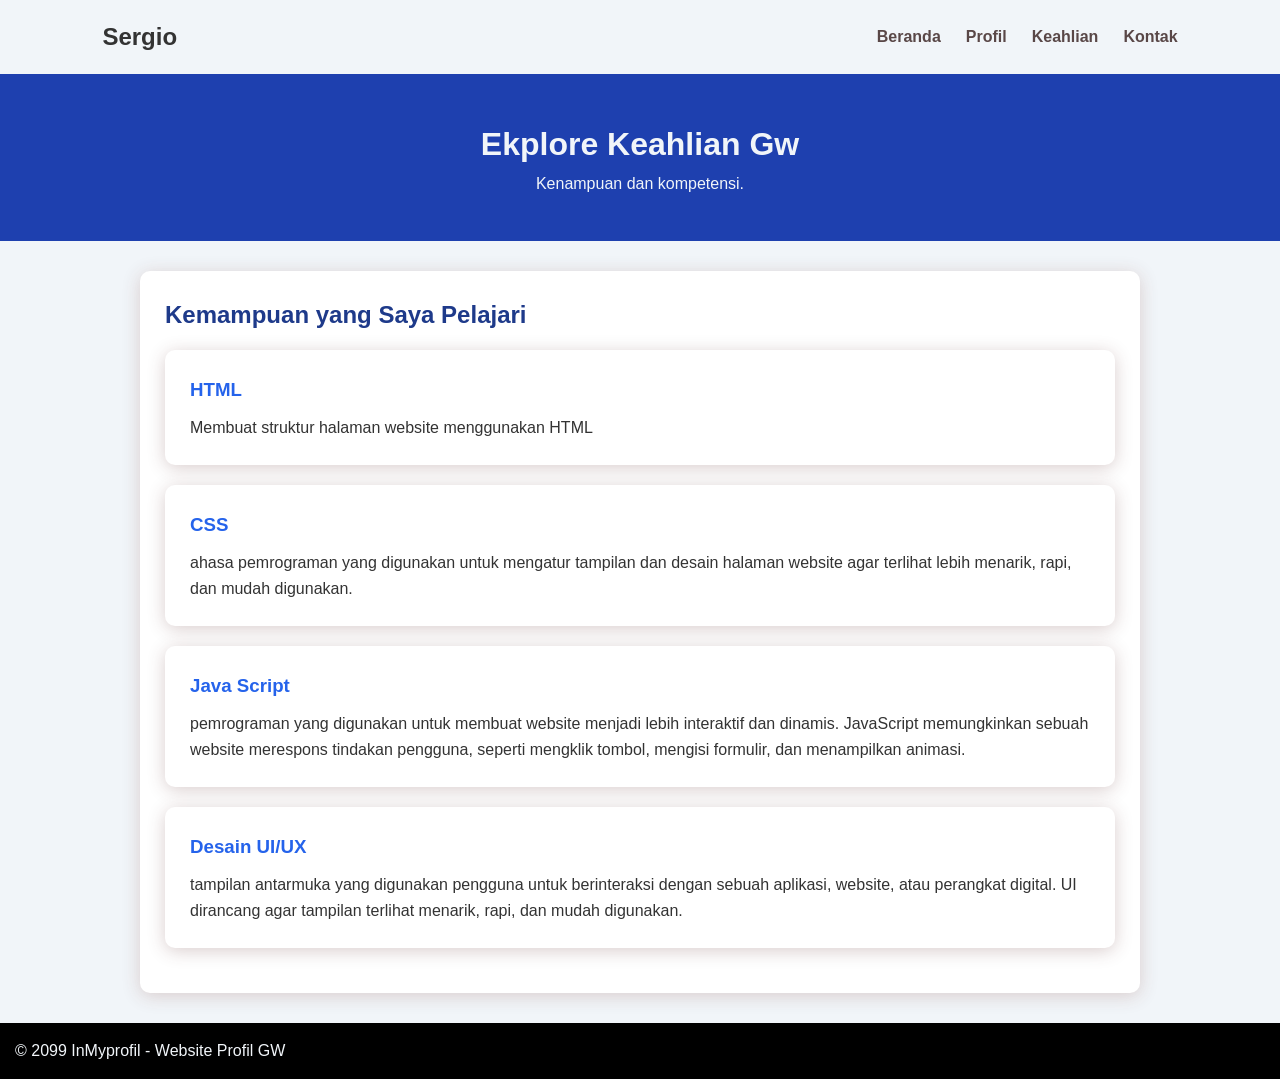
==== keahlian.html @ 3ea4134d "Add files via upload" ====
<!DOCTYPE html>
<html>
  <head>
    <title>Keahlian</title>
    <link rel="stylesheet" href="style.css"
  </head>
  <body>
    <nav>
      <h1>Sergio</h1>
      <ul>
        <li><a href="index.html">Beranda</a></li>
        <li><a href="profil.html">Profil</a></li>
        <li><a href="keahlian.html">Keahlian</a></li>
        <li><a href="kontak.html">Kontak</a></li>
      </ul>
    </nav>
    
    <header>
      <h1>Ekplore Keahlian Gw</h1>
      <p>Kenampuan dan kompetensi.</p>
    </header>

    <main>
      <section>
        <h2>Kemampuan yang Saya Pelajari</h2>
        <article>
          <h3>HTML</h3>
          <P>Membuat struktur halaman website menggunakan 
          HTML</P>
        </article>

        <article>
          <h3>CSS</h3>
          <p>ahasa pemrograman yang digunakan untuk mengatur tampilan dan desain halaman website agar terlihat lebih menarik, rapi, dan mudah digunakan.</p>
        </article>

        <article>
          <h3>Java Script</h3>
          <p>pemrograman yang digunakan untuk membuat website menjadi lebih interaktif dan dinamis. JavaScript memungkinkan sebuah website merespons tindakan pengguna, seperti mengklik tombol, mengisi formulir, dan menampilkan animasi.</p>
        </article>

        <article>
          <h3>Desain UI/UX</h3>
          <p>tampilan antarmuka yang digunakan pengguna untuk berinteraksi dengan sebuah aplikasi, website, atau perangkat digital. UI dirancang agar tampilan terlihat menarik, rapi, dan mudah digunakan.</p>
        </article>
      </section>
    </main>

    <footer>
      <p>&copy; 2099 InMyprofil - Website Profil GW</p>
    </footer>
  </body>
</html>
---- style.css ----
*{
margin:0;
  padding:0;
  box-sizing: border-box;
}

body{
  font-family: Arial, Helvetica, sans-serif;
  background-color: #f1f5f9;
  color: #333;
  line-height: 1.6;
}

nav{
  background-color: #f1f5f9;
  padding: 18px 8%;
  display:flex;
  justify-content: space-between;
  align-items: center;
  position:sticky;
  top:0;
  z-index:100;
}

nav a{
  color: hwb(0 28% 65%);
  text-decoration: none;
  font-weight: bold;
}

nav ul{
  display:flex;
  list-style: none;
  gap:25px;
  margin: 0;
  padding: 0;
}
nav a:hover,
nav a:aktif{
  background-color: #168cd8;
  border-radius:15px;
}

header{
  background-color: #1e40af;
  color: #f1f5f9;
  text-align: center;
  padding: 45px 20px;
}

main{
  width: 85%;
  max-width: 1000px;
  margin:30px auto;
}

section,article{
  background-color: white;
  padding:25px;
  margin-bottom: 20px;
  border-radius: 10px;
  box-shadow:0 3px 18px #d7cacaf2;
}

h2{
  color: #1e3a8a;
  margin-bottom: 15px;
}

h3{
  color: #2563eb;
  margin-bottom: 10px;
}

.format img,figure img{
  width:170px;
  height:170px;
  object-fit:cover;
  border-radius: 50%;
  margin-bottom:15px;
}

footer{
  background-color: black;
  color: #f1f5f9;
  padding:15px;
}

table{
  width: 100%;
  border-collapse: collapse;
}

th,td{
  padding:12px;
  border:1px solid #ddd;
  text-align: left;
}

th{
  background-color: #dbeafe;
}

label{
  display:block;
  margin-top:15px;
}

input,textarea{
  width:100%;
  padding:10px;
  margin-top:5px;
  border:1px solid #ccc;
  border-radius: 5px;
  font-family:Arial;
}

button{border-radius:15px;
      background-color:#176b8d;
      padding:10px;
      margin:10px;
      }

img{width: 50%;
    height: 50%;}

@media(max-width:600px){
  main{
    width:95%;
  }
  nav a{
    display:flex;
  }
  header{
    padding:25px;
  }
}


.format{text-align: center;}
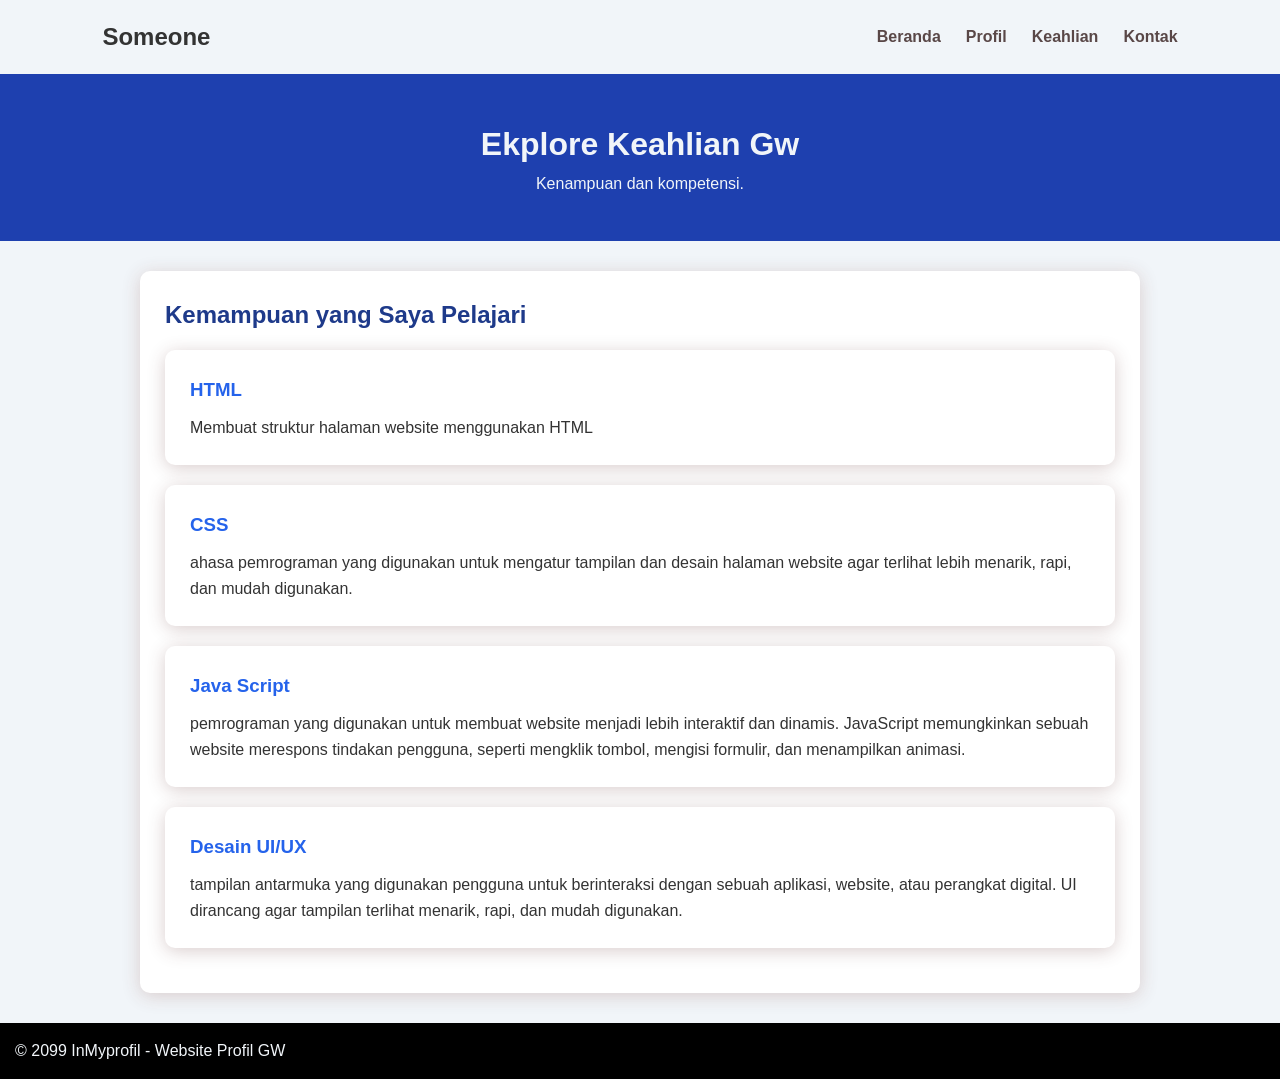
==== commit 6bc622a5: "Update keahlian.html" ====
--- a/keahlian.html
+++ b/keahlian.html
@@ -6,7 +6,7 @@
   </head>
   <body>
     <nav>
-      <h1>Sergio</h1>
+      <h1>Someone</h1>
       <ul>
         <li><a href="index.html">Beranda</a></li>
         <li><a href="profil.html">Profil</a></li>
@@ -50,4 +50,4 @@
       <p>&copy; 2099 InMyprofil - Website Profil GW</p>
     </footer>
   </body>
-</html>+</html>
